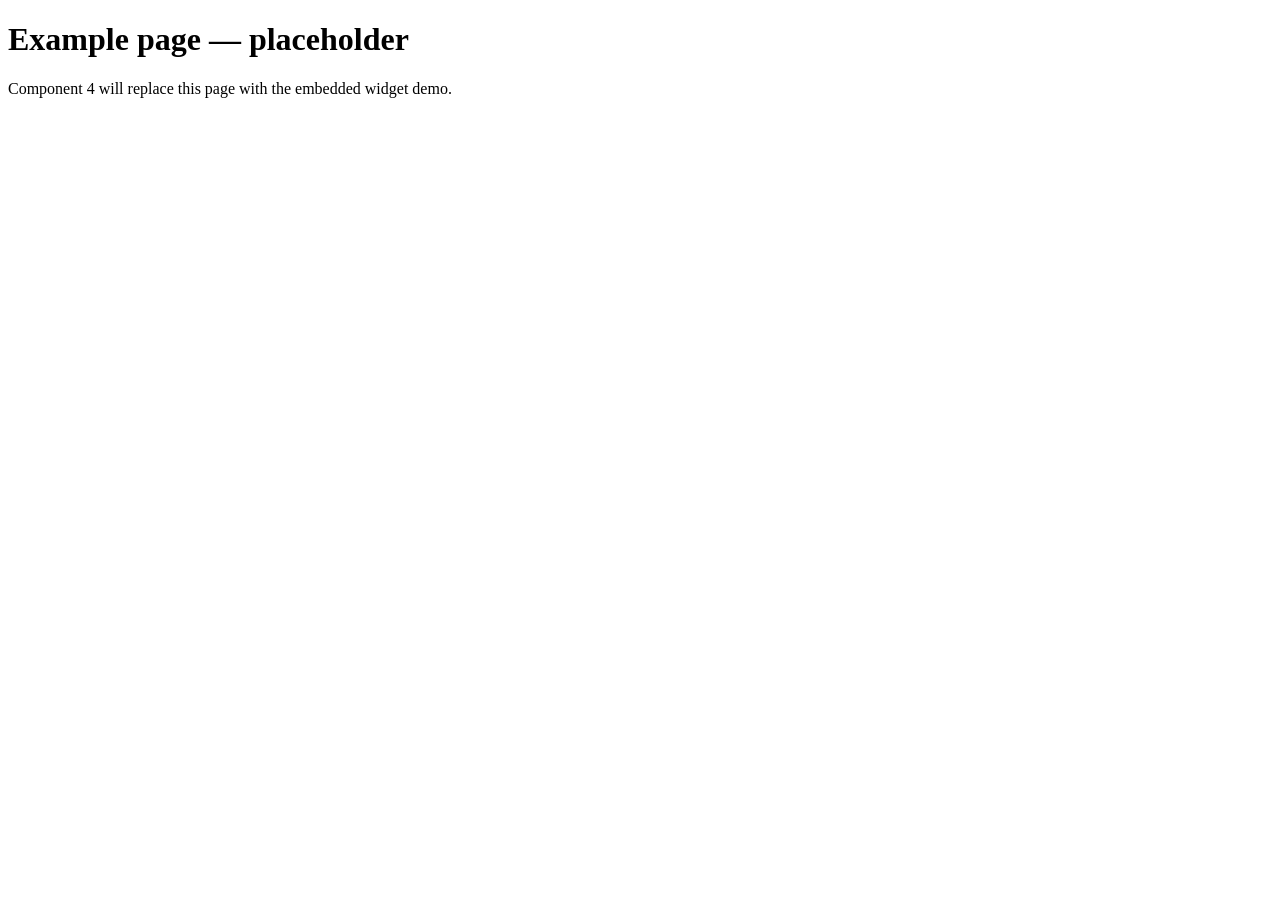
==== example/index.html @ 8e685b8f "feat: component 1 — mock API server (Tornado) Read-only widget data API with production-shaped contr" ====
<!doctype html>
<html lang="en">
<head>
  <meta charset="utf-8" />
  <title>Operator example page — placeholder</title>
</head>
<body>
  <h1>Example page — placeholder</h1>
  <p>Component 4 will replace this page with the embedded widget demo.</p>
</body>
</html>
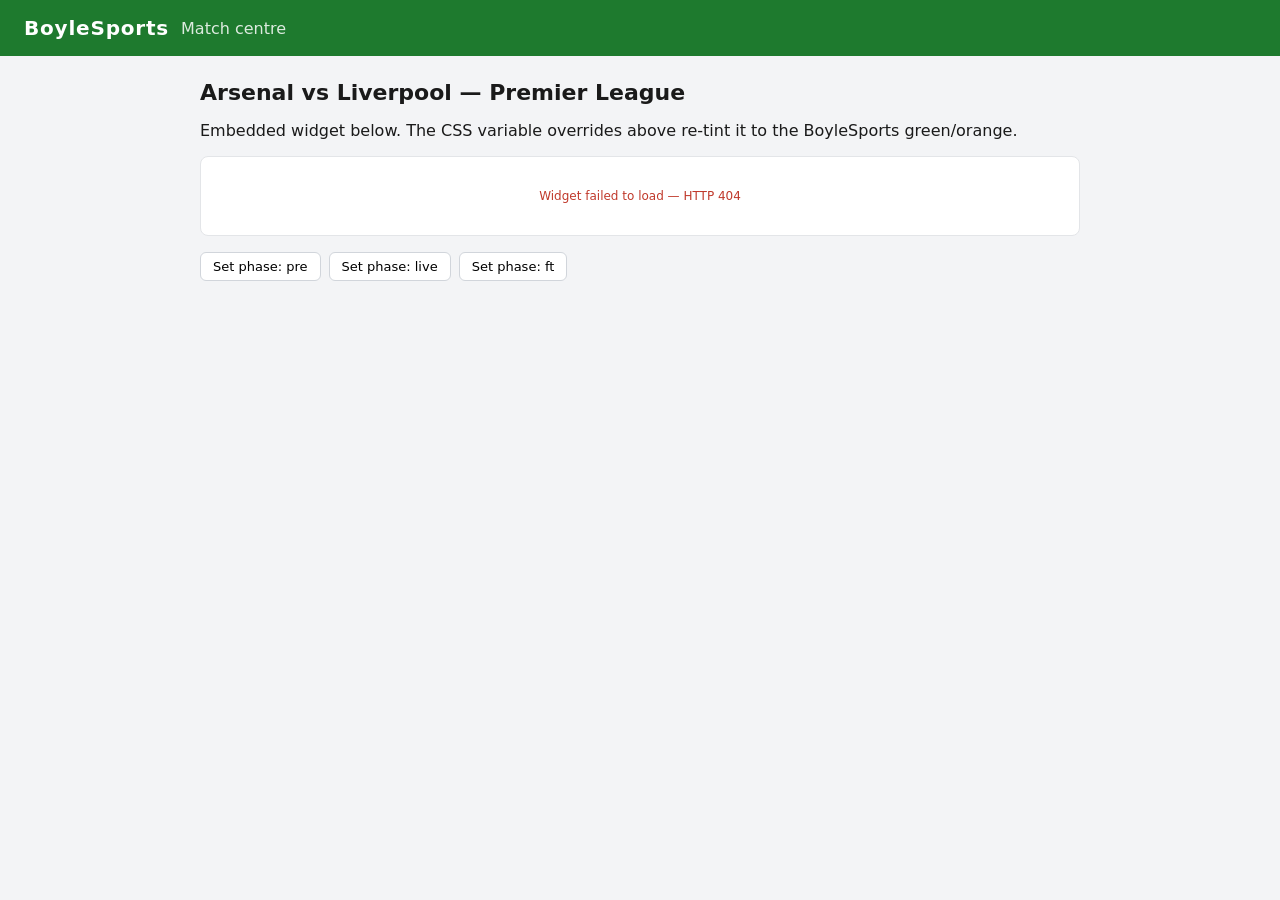
==== commit 57e52df8: "feat: component 2 — embeddable widget (vanilla JS + CSS) Single-script embed delivering tabbed widge" ====
--- a/example/index.html
+++ b/example/index.html
@@ -2,10 +2,136 @@
 <html lang="en">
 <head>
   <meta charset="utf-8" />
-  <title>Operator example page — placeholder</title>
+  <meta name="viewport" content="width=device-width, initial-scale=1" />
+  <title>BoyleSports — Arsenal vs Liverpool</title>
+  <style>
+    /* Operator's own page styles (intentionally distinct from widget defaults).
+       Demonstrates that the widget inherits cleanly into the host page. */
+    :root {
+      --brand-green: #1e7a2e;
+      --brand-orange: #f5a623;
+    }
+    body {
+      font-family: 'Inter', system-ui, sans-serif;
+      margin: 0;
+      background: #f3f4f6;
+      color: #1a1a1a;
+    }
+    .page-header {
+      background: var(--brand-green);
+      color: #fff;
+      padding: 16px 24px;
+      display: flex;
+      align-items: center;
+      gap: 12px;
+    }
+    .page-header__logo {
+      font-weight: 800;
+      letter-spacing: 0.04em;
+      font-size: 20px;
+    }
+    .page-main {
+      max-width: 880px;
+      margin: 24px auto;
+      padding: 0 16px;
+    }
+    .page-main h1 {
+      font-size: 22px;
+      margin: 8px 0 16px;
+    }
+
+    /* ---- Operator brand override applied to the widget via CSS variables ---- */
+    #sr-widget-root.sr-widget {
+      --sr-color-primary: var(--brand-green);
+      --sr-color-secondary: var(--brand-orange);
+      --sr-tab-active-bg: var(--brand-green);
+      --sr-border-radius: 8px;
+    }
+
+    .demo-controls {
+      margin-top: 16px;
+      display: flex;
+      gap: 8px;
+      flex-wrap: wrap;
+    }
+    .demo-controls button {
+      background: #fff;
+      border: 1px solid #d1d5db;
+      border-radius: 6px;
+      padding: 6px 12px;
+      font-family: inherit;
+      font-size: 13px;
+      cursor: pointer;
+    }
+    .demo-controls button:hover { background: #f3f4f6; }
+  </style>
 </head>
 <body>
-  <h1>Example page — placeholder</h1>
-  <p>Component 4 will replace this page with the embedded widget demo.</p>
+  <header class="page-header">
+    <span class="page-header__logo">BoyleSports</span>
+    <span style="opacity: 0.85;">Match centre</span>
+  </header>
+
+  <main class="page-main">
+    <h1>Arsenal vs Liverpool — Premier League</h1>
+    <p>Embedded widget below. The CSS variable overrides above re-tint it to the BoyleSports green/orange.</p>
+
+    <!-- Widget mount point + embed tag (per spec §8.1) -->
+    <div id="sr-widget-root"></div>
+
+    <!-- Operator-supplied per-page-type config — spec §6.
+         In production this is fetched from /api/v1/config/{client}; here we
+         set it inline to demonstrate the seam and the override behaviour. -->
+    <script>
+      window.SR_CONFIG = {
+        match: {
+          tabs: [
+            { id: "league_table",   label: "Standings",     default: true  },
+            { id: "fixtures",       label: "Form",          default: false },
+            { id: "lineups",        label: "Line-ups",      default: false },
+            { id: "team_stats",     label: "Team stats",    default: false },
+            { id: "h2h",            label: "Head to head",  default: false },
+            { id: "xg_timeline",    label: "xG race",       default: false },
+            { id: "match_facts",    label: "Match facts",   default: false },
+          ],
+          options: {
+            league_table: { default_view: "overall", limit: 10 },
+          },
+        },
+      };
+    </script>
+
+    <script
+      src="/widget/loader.js"
+      data-client="boylesports"
+      data-page-type="match"
+      data-match-id="ars-liv-2026-05-06"
+      data-dev-mode="1"></script>
+
+    <div class="demo-controls">
+      <button onclick="srPhase('pre')">Set phase: pre</button>
+      <button onclick="srPhase('live')">Set phase: live</button>
+      <button onclick="srPhase('ft')">Set phase: ft</button>
+    </div>
+  </main>
+
+  <script>
+    // Helper to flip phase via the dev endpoint, then nudge the widget to
+    // refresh its context immediately rather than waiting for the next poll.
+    async function srPhase(phase) {
+      const res = await fetch(`/api/v1/_dev/phase/ars-liv-2026-05-06`, {
+        method: "POST",
+        headers: { "Content-Type": "application/json" },
+        body: JSON.stringify({ phase }),
+      });
+      if (!res.ok) {
+        alert(`Phase toggle failed: HTTP ${res.status}`);
+        return;
+      }
+      if (window.__srWidget) {
+        window.__srWidget._tickContext();
+      }
+    }
+  </script>
 </body>
 </html>
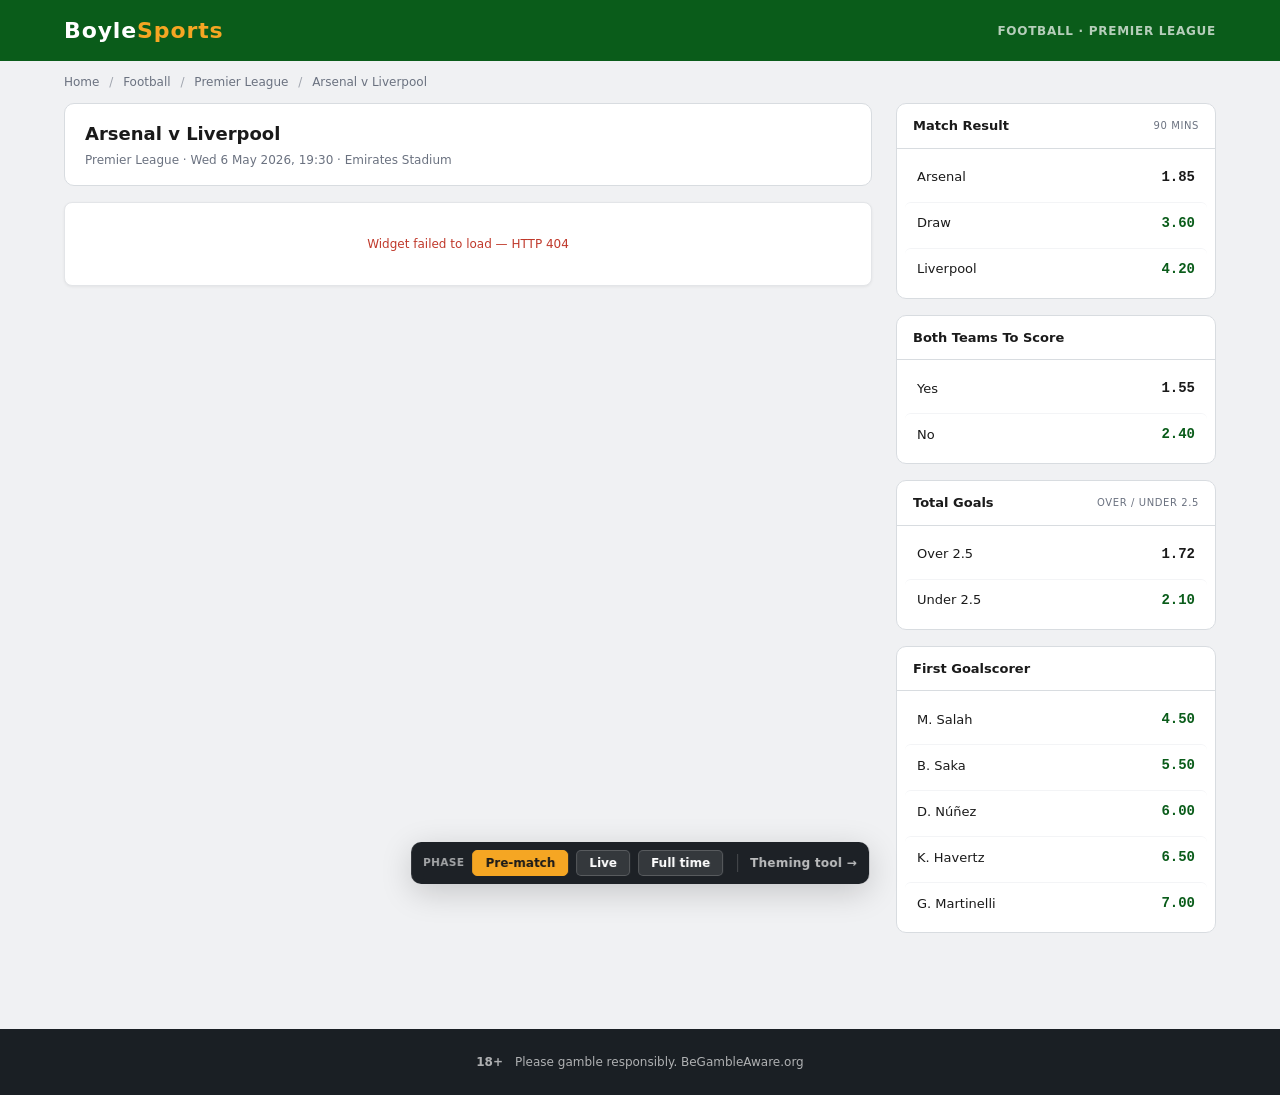
==== commit f79b0989: "feat: component 4 — polished operator example page Realistic BoyleSports match-page simulation hosti" ====
--- a/example/index.html
+++ b/example/index.html
@@ -3,133 +3,521 @@
 <head>
   <meta charset="utf-8" />
   <meta name="viewport" content="width=device-width, initial-scale=1" />
-  <title>BoyleSports — Arsenal vs Liverpool</title>
+  <title>Arsenal v Liverpool — BoyleSports</title>
   <style>
-    /* Operator's own page styles (intentionally distinct from widget defaults).
-       Demonstrates that the widget inherits cleanly into the host page. */
+    /* =================================================================
+       Operator-page styles. This is a mocked BoyleSports match page
+       used to demonstrate the widget rendering inside a realistic host.
+       Nothing here is widget code — only the operator's surrounding
+       chrome. The widget's own styling is in /widget/widget.css and
+       gets re-tinted by the CSS-variable overrides below.
+       ================================================================= */
+
     :root {
-      --brand-green: #1e7a2e;
-      --brand-orange: #f5a623;
-    }
+      --bs-green:        #0a5c1a;
+      --bs-green-dark:   #074312;
+      --bs-orange:       #f5a623;
+      --bs-bg:           #f0f1f3;
+      --bs-surface:      #ffffff;
+      --bs-text:         #1a1a1a;
+      --bs-text-muted:   #6b7280;
+      --bs-border:       #d8dce0;
+    }
+
+    * { box-sizing: border-box; }
+
     body {
-      font-family: 'Inter', system-ui, sans-serif;
       margin: 0;
-      background: #f3f4f6;
-      color: #1a1a1a;
-    }
-    .page-header {
-      background: var(--brand-green);
+      font-family: 'Inter', system-ui, -apple-system, 'Segoe UI', sans-serif;
+      background: var(--bs-bg);
+      color: var(--bs-text);
+      font-size: 14px;
+      line-height: 1.5;
+      -webkit-font-smoothing: antialiased;
+    }
+
+    a { color: inherit; text-decoration: none; }
+
+    /* ---- Top header (slim) ---- */
+    .op-header {
+      background: var(--bs-green);
       color: #fff;
-      padding: 16px 24px;
-      display: flex;
-      align-items: center;
-      gap: 12px;
-    }
-    .page-header__logo {
+    }
+
+    .op-header__inner {
+      max-width: 1200px;
+      margin: 0 auto;
+      padding: 14px 24px;
+      display: flex;
+      align-items: center;
+      justify-content: space-between;
+      gap: 16px;
+    }
+
+    .op-logo {
+      font-size: 22px;
       font-weight: 800;
       letter-spacing: 0.04em;
-      font-size: 20px;
-    }
-    .page-main {
-      max-width: 880px;
-      margin: 24px auto;
-      padding: 0 16px;
-    }
-    .page-main h1 {
-      font-size: 22px;
-      margin: 8px 0 16px;
-    }
-
-    /* ---- Operator brand override applied to the widget via CSS variables ---- */
+      color: #fff;
+    }
+
+    .op-logo strong { color: var(--bs-orange); }
+
+    .op-header__section {
+      font-size: 12px;
+      letter-spacing: 0.06em;
+      text-transform: uppercase;
+      color: rgba(255,255,255,0.7);
+      font-weight: 600;
+    }
+
+    /* ---- Breadcrumb (static — non-interactive) ---- */
+    .op-breadcrumb {
+      max-width: 1200px;
+      margin: 0 auto;
+      padding: 12px 24px;
+      font-size: 12px;
+      color: var(--bs-text-muted);
+    }
+
+    .op-breadcrumb__sep { margin: 0 6px; opacity: 0.6; }
+
+    /* ---- Main grid: widget + odds sidebar ---- */
+    .op-main {
+      max-width: 1200px;
+      margin: 0 auto;
+      padding: 0 24px 48px;
+    }
+
+    .op-grid {
+      display: grid;
+      grid-template-columns: minmax(0, 1fr) 320px;
+      gap: 24px;
+      align-items: start;
+    }
+
+    .op-content {
+      min-width: 0;
+    }
+
+    .op-aside {
+      position: sticky;
+      top: 16px;
+      display: flex;
+      flex-direction: column;
+      gap: 16px;
+    }
+
+    /* ---- Widget overrides (CSS-variable theming demo) ---- */
+    /* This is the *only* widget-specific CSS in this file — it shows
+       how an operator brands the widget without touching widget source.
+       Same shape as what the /config/ tool exports. */
     #sr-widget-root.sr-widget {
-      --sr-color-primary: var(--brand-green);
-      --sr-color-secondary: var(--brand-orange);
-      --sr-tab-active-bg: var(--brand-green);
-      --sr-border-radius: 8px;
-    }
-
-    .demo-controls {
-      margin-top: 16px;
-      display: flex;
+      --sr-color-primary:   var(--bs-green);
+      --sr-color-secondary: var(--bs-orange);
+      --sr-tab-active-bg:   var(--bs-green);
+      --sr-border-radius:   8px;
+      box-shadow: 0 1px 3px rgba(0,0,0,0.06);
+    }
+
+    /* ---- Match info banner (above widget) ---- */
+    .op-match-banner {
+      background: var(--bs-surface);
+      border: 1px solid var(--bs-border);
+      border-radius: 10px;
+      padding: 16px 20px;
+      margin-bottom: 16px;
+      display: flex;
+      align-items: center;
+      justify-content: space-between;
+      gap: 16px;
+    }
+
+    .op-match-banner__title {
+      margin: 0;
+      font-size: 18px;
+      font-weight: 700;
+    }
+
+    .op-match-banner__meta {
+      margin-top: 4px;
+      font-size: 12px;
+      color: var(--bs-text-muted);
+    }
+
+    .op-match-banner__live {
+      display: inline-flex;
+      align-items: center;
+      gap: 6px;
+      padding: 4px 10px;
+      border-radius: 4px;
+      background: #fce8e6;
+      color: #c0392b;
+      font-size: 11px;
+      font-weight: 700;
+      letter-spacing: 0.06em;
+      text-transform: uppercase;
+    }
+
+    .op-match-banner__live::before {
+      content: '●';
+      animation: bs-pulse 1.4s infinite;
+    }
+
+    @keyframes bs-pulse {
+      0%, 100% { opacity: 1; }
+      50%      { opacity: 0.3; }
+    }
+
+    /* ---- Sidebar: betting markets ---- */
+    .op-card {
+      background: var(--bs-surface);
+      border: 1px solid var(--bs-border);
+      border-radius: 10px;
+      overflow: hidden;
+    }
+
+    .op-card__head {
+      padding: 12px 16px;
+      border-bottom: 1px solid var(--bs-border);
+      display: flex;
+      justify-content: space-between;
+      align-items: center;
+    }
+
+    .op-card__title {
+      margin: 0;
+      font-size: 13px;
+      font-weight: 700;
+    }
+
+    .op-card__hint {
+      font-size: 10px;
+      color: var(--bs-text-muted);
+      text-transform: uppercase;
+      letter-spacing: 0.06em;
+    }
+
+    .op-market {
+      list-style: none;
+      margin: 0;
+      padding: 8px;
+      display: flex;
+      flex-direction: column;
+      gap: 4px;
+    }
+
+    .op-market__row {
+      display: grid;
+      grid-template-columns: 1fr auto;
+      align-items: center;
+      gap: 10px;
+      padding: 10px 12px;
+      border-radius: 6px;
+    }
+    /* Subtle alternating shading so rows read as info cards, not buttons —
+       no hover state, no cursor:pointer, no border. */
+    .op-market__row + .op-market__row {
+      border-top: 1px solid #f3f4f6;
+    }
+
+    .op-market__label {
+      font-size: 13px;
+      font-weight: 500;
+    }
+
+    .op-market__odds {
+      font-family: 'SF Mono', Menlo, monospace;
+      font-size: 14px;
+      font-weight: 700;
+      color: var(--bs-green);
+      min-width: 48px;
+      text-align: right;
+    }
+
+    .op-market__row.is-favourite .op-market__odds {
+      color: var(--bs-text);
+    }
+
+    /* ---- Footer ---- */
+    .op-footer {
+      background: #1a1f24;
+      color: rgba(255,255,255,0.65);
+      font-size: 12px;
+      padding: 24px;
+      margin-top: 48px;
+    }
+
+    .op-footer__inner {
+      max-width: 1200px;
+      margin: 0 auto;
+      display: flex;
+      gap: 12px;
+      align-items: center;
+      justify-content: center;
+    }
+
+    .op-footer__legal strong { color: #fff; font-weight: 700; }
+
+    /* ---- Demo controls (floating bottom bar) ---- */
+    .demo-bar {
+      position: fixed;
+      bottom: 16px;
+      left: 50%;
+      transform: translateX(-50%);
+      background: rgba(15,20,25,0.94);
+      color: #fff;
+      padding: 8px 12px;
+      border-radius: 10px;
+      box-shadow: 0 8px 32px rgba(0,0,0,0.18);
+      display: flex;
+      align-items: center;
       gap: 8px;
-      flex-wrap: wrap;
-    }
-    .demo-controls button {
-      background: #fff;
-      border: 1px solid #d1d5db;
-      border-radius: 6px;
-      padding: 6px 12px;
+      font-size: 12px;
+      z-index: 100;
+      backdrop-filter: blur(8px);
+    }
+
+    .demo-bar__label {
+      color: rgba(255,255,255,0.6);
+      letter-spacing: 0.04em;
+      text-transform: uppercase;
+      font-weight: 600;
+      font-size: 10.5px;
+    }
+
+    .demo-bar button {
       font-family: inherit;
-      font-size: 13px;
+      font-size: 12px;
+      font-weight: 600;
+      padding: 5px 12px;
+      border-radius: 5px;
       cursor: pointer;
-    }
-    .demo-controls button:hover { background: #f3f4f6; }
+      background: rgba(255,255,255,0.1);
+      color: #fff;
+      border: 1px solid rgba(255,255,255,0.18);
+      transition: background 120ms;
+    }
+
+    .demo-bar button:hover  { background: rgba(255,255,255,0.18); }
+    .demo-bar button.is-on  { background: var(--bs-orange); color: #1a1a1a; border-color: var(--bs-orange); }
+
+    .demo-bar__link {
+      margin-left: 6px;
+      padding-left: 12px;
+      border-left: 1px solid rgba(255,255,255,0.18);
+      color: rgba(255,255,255,0.7);
+      font-weight: 600;
+      letter-spacing: 0.02em;
+    }
+
+    .demo-bar__link:hover { color: #fff; }
+
+    /* ---- Responsive ---- */
+    @media (max-width: 880px) {
+      .op-grid { grid-template-columns: 1fr; }
+      .op-aside { position: static; }
+    }
+    @media (max-width: 560px) {
+      .op-header__section { display: none; }
+    }
   </style>
 </head>
 <body>
-  <header class="page-header">
-    <span class="page-header__logo">BoyleSports</span>
-    <span style="opacity: 0.85;">Match centre</span>
+
+  <!-- ========== OPERATOR HEADER (slim) ========== -->
+  <header class="op-header">
+    <div class="op-header__inner">
+      <div class="op-logo">Boyle<strong>Sports</strong></div>
+      <div class="op-header__section">Football · Premier League</div>
+    </div>
   </header>
 
-  <main class="page-main">
-    <h1>Arsenal vs Liverpool — Premier League</h1>
-    <p>Embedded widget below. The CSS variable overrides above re-tint it to the BoyleSports green/orange.</p>
-
-    <!-- Widget mount point + embed tag (per spec §8.1) -->
-    <div id="sr-widget-root"></div>
-
-    <!-- Operator-supplied per-page-type config — spec §6.
-         In production this is fetched from /api/v1/config/{client}; here we
-         set it inline to demonstrate the seam and the override behaviour. -->
-    <script>
-      window.SR_CONFIG = {
-        match: {
-          tabs: [
-            { id: "league_table",   label: "Standings",     default: true  },
-            { id: "fixtures",       label: "Form",          default: false },
-            { id: "lineups",        label: "Line-ups",      default: false },
-            { id: "team_stats",     label: "Team stats",    default: false },
-            { id: "h2h",            label: "Head to head",  default: false },
-            { id: "xg_timeline",    label: "xG race",       default: false },
-            { id: "match_facts",    label: "Match facts",   default: false },
-          ],
-          options: {
-            league_table: { default_view: "overall", limit: 10 },
-          },
-        },
-      };
-    </script>
-
-    <script
-      src="/widget/loader.js"
-      data-client="boylesports"
-      data-page-type="match"
-      data-match-id="ars-liv-2026-05-06"
-      data-dev-mode="1"></script>
-
-    <div class="demo-controls">
-      <button onclick="srPhase('pre')">Set phase: pre</button>
-      <button onclick="srPhase('live')">Set phase: live</button>
-      <button onclick="srPhase('ft')">Set phase: ft</button>
+  <!-- ========== BREADCRUMB (static — context, not navigation) ========== -->
+  <div class="op-breadcrumb">
+    <span>Home</span>
+    <span class="op-breadcrumb__sep">/</span>
+    <span>Football</span>
+    <span class="op-breadcrumb__sep">/</span>
+    <span>Premier League</span>
+    <span class="op-breadcrumb__sep">/</span>
+    <span>Arsenal v Liverpool</span>
+  </div>
+
+  <!-- ========== MAIN: widget + betting sidebar ========== -->
+  <main class="op-main">
+    <div class="op-grid">
+
+      <!-- ---- Left: match info + widget ---- -->
+      <section class="op-content">
+        <div class="op-match-banner">
+          <div>
+            <h1 class="op-match-banner__title">Arsenal v Liverpool</h1>
+            <div class="op-match-banner__meta" id="op-match-meta">
+              Premier League · Wed 6 May 2026, 19:30 · Emirates Stadium
+            </div>
+          </div>
+          <div id="op-match-state"></div>
+        </div>
+
+        <!-- Widget mount + spec-shape embed tag -->
+        <div id="sr-widget-root"></div>
+
+        <!-- Operator-side per-page-type config (spec §6).
+             In production this is fetched as /api/v1/config/{client}; here
+             we set it inline to demonstrate the seam. -->
+        <script>
+          window.SR_CONFIG = {
+            match: {
+              tabs: [
+                { id: "league_table", label: "Standings",    default: false },
+                { id: "fixtures",     label: "Form",         default: false },
+                { id: "lineups",      label: "Line-ups",     default: true  },
+                { id: "team_stats",   label: "Team stats",   default: false },
+                { id: "h2h",          label: "Head to head", default: false },
+                { id: "xg_timeline",  label: "xG race",      default: false },
+                { id: "match_facts",  label: "Match facts",  default: false },
+              ],
+              options: {
+                league_table: { default_view: "overall", limit: 10 },
+                h2h:          { depth: 5, player_selector: true },
+              },
+            },
+          };
+        </script>
+
+        <script
+          src="/widget/loader.js"
+          data-client="boylesports"
+          data-page-type="match"
+          data-match-id="ars-liv-2026-05-06"
+          data-dev-mode="1"></script>
+      </section>
+
+      <!-- ---- Right: betting markets ---- -->
+      <aside class="op-aside" aria-label="Match markets">
+        <div class="op-card">
+          <div class="op-card__head">
+            <h3 class="op-card__title">Match Result</h3>
+            <span class="op-card__hint">90 mins</span>
+          </div>
+          <ul class="op-market">
+            <li class="op-market__row is-favourite">
+              <span class="op-market__label">Arsenal</span>
+              <span class="op-market__odds">1.85</span>
+            </li>
+            <li class="op-market__row">
+              <span class="op-market__label">Draw</span>
+              <span class="op-market__odds">3.60</span>
+            </li>
+            <li class="op-market__row">
+              <span class="op-market__label">Liverpool</span>
+              <span class="op-market__odds">4.20</span>
+            </li>
+          </ul>
+        </div>
+
+        <div class="op-card">
+          <div class="op-card__head">
+            <h3 class="op-card__title">Both Teams To Score</h3>
+          </div>
+          <ul class="op-market">
+            <li class="op-market__row is-favourite">
+              <span class="op-market__label">Yes</span>
+              <span class="op-market__odds">1.55</span>
+            </li>
+            <li class="op-market__row">
+              <span class="op-market__label">No</span>
+              <span class="op-market__odds">2.40</span>
+            </li>
+          </ul>
+        </div>
+
+        <div class="op-card">
+          <div class="op-card__head">
+            <h3 class="op-card__title">Total Goals</h3>
+            <span class="op-card__hint">Over / Under 2.5</span>
+          </div>
+          <ul class="op-market">
+            <li class="op-market__row is-favourite">
+              <span class="op-market__label">Over 2.5</span>
+              <span class="op-market__odds">1.72</span>
+            </li>
+            <li class="op-market__row">
+              <span class="op-market__label">Under 2.5</span>
+              <span class="op-market__odds">2.10</span>
+            </li>
+          </ul>
+        </div>
+
+        <div class="op-card">
+          <div class="op-card__head">
+            <h3 class="op-card__title">First Goalscorer</h3>
+          </div>
+          <ul class="op-market">
+            <li class="op-market__row"><span class="op-market__label">M. Salah</span>      <span class="op-market__odds">4.50</span></li>
+            <li class="op-market__row"><span class="op-market__label">B. Saka</span>       <span class="op-market__odds">5.50</span></li>
+            <li class="op-market__row"><span class="op-market__label">D. Núñez</span>      <span class="op-market__odds">6.00</span></li>
+            <li class="op-market__row"><span class="op-market__label">K. Havertz</span>    <span class="op-market__odds">6.50</span></li>
+            <li class="op-market__row"><span class="op-market__label">G. Martinelli</span> <span class="op-market__odds">7.00</span></li>
+          </ul>
+        </div>
+      </aside>
     </div>
   </main>
 
+  <!-- ========== FOOTER (legal-only) ========== -->
+  <footer class="op-footer">
+    <div class="op-footer__inner">
+      <strong>18+</strong>
+      <span>Please gamble responsibly. BeGambleAware.org</span>
+    </div>
+  </footer>
+
+  <!-- ========== DEMO CONTROLS (floating, prototype only) ========== -->
+  <div class="demo-bar" role="region" aria-label="Prototype demo controls">
+    <span class="demo-bar__label">Phase</span>
+    <button type="button" data-phase="pre" class="is-on">Pre-match</button>
+    <button type="button" data-phase="live">Live</button>
+    <button type="button" data-phase="ft">Full time</button>
+    <a href="/config/" class="demo-bar__link">Theming tool →</a>
+  </div>
+
   <script>
-    // Helper to flip phase via the dev endpoint, then nudge the widget to
-    // refresh its context immediately rather than waiting for the next poll.
-    async function srPhase(phase) {
-      const res = await fetch(`/api/v1/_dev/phase/ars-liv-2026-05-06`, {
-        method: "POST",
-        headers: { "Content-Type": "application/json" },
-        body: JSON.stringify({ phase }),
+    // ---- Phase toggle (dev-only API) ------------------------------------
+    const buttons = document.querySelectorAll(".demo-bar [data-phase]");
+    const matchMetaEl  = document.getElementById("op-match-meta");
+    const matchStateEl = document.getElementById("op-match-state");
+
+    buttons.forEach((btn) => {
+      btn.addEventListener("click", async () => {
+        const phase = btn.dataset.phase;
+        try {
+          const res = await fetch(`/api/v1/_dev/phase/ars-liv-2026-05-06`, {
+            method: "POST",
+            headers: { "Content-Type": "application/json" },
+            body: JSON.stringify({ phase }),
+          });
+          if (!res.ok) throw new Error(`HTTP ${res.status}`);
+        } catch (err) {
+          alert("Phase toggle failed — is SR_DEV_MODE=1 set on the server?");
+          return;
+        }
+        buttons.forEach((b) => b.classList.toggle("is-on", b.dataset.phase === phase));
+        // Nudge the widget to refresh its context immediately rather than
+        // waiting for the next 15s context poll.
+        if (window.__srWidget) window.__srWidget._tickContext();
+        updateMatchBanner(phase);
       });
-      if (!res.ok) {
-        alert(`Phase toggle failed: HTTP ${res.status}`);
-        return;
-      }
-      if (window.__srWidget) {
-        window.__srWidget._tickContext();
+    });
+
+    function updateMatchBanner(phase) {
+      if (phase === "live") {
+        matchStateEl.innerHTML = `<span class="op-match-banner__live">Live</span>`;
+      } else if (phase === "ft") {
+        matchStateEl.innerHTML = `<span class="op-card__hint">Full time</span>`;
+      } else {
+        matchStateEl.innerHTML = "";
       }
     }
   </script>
